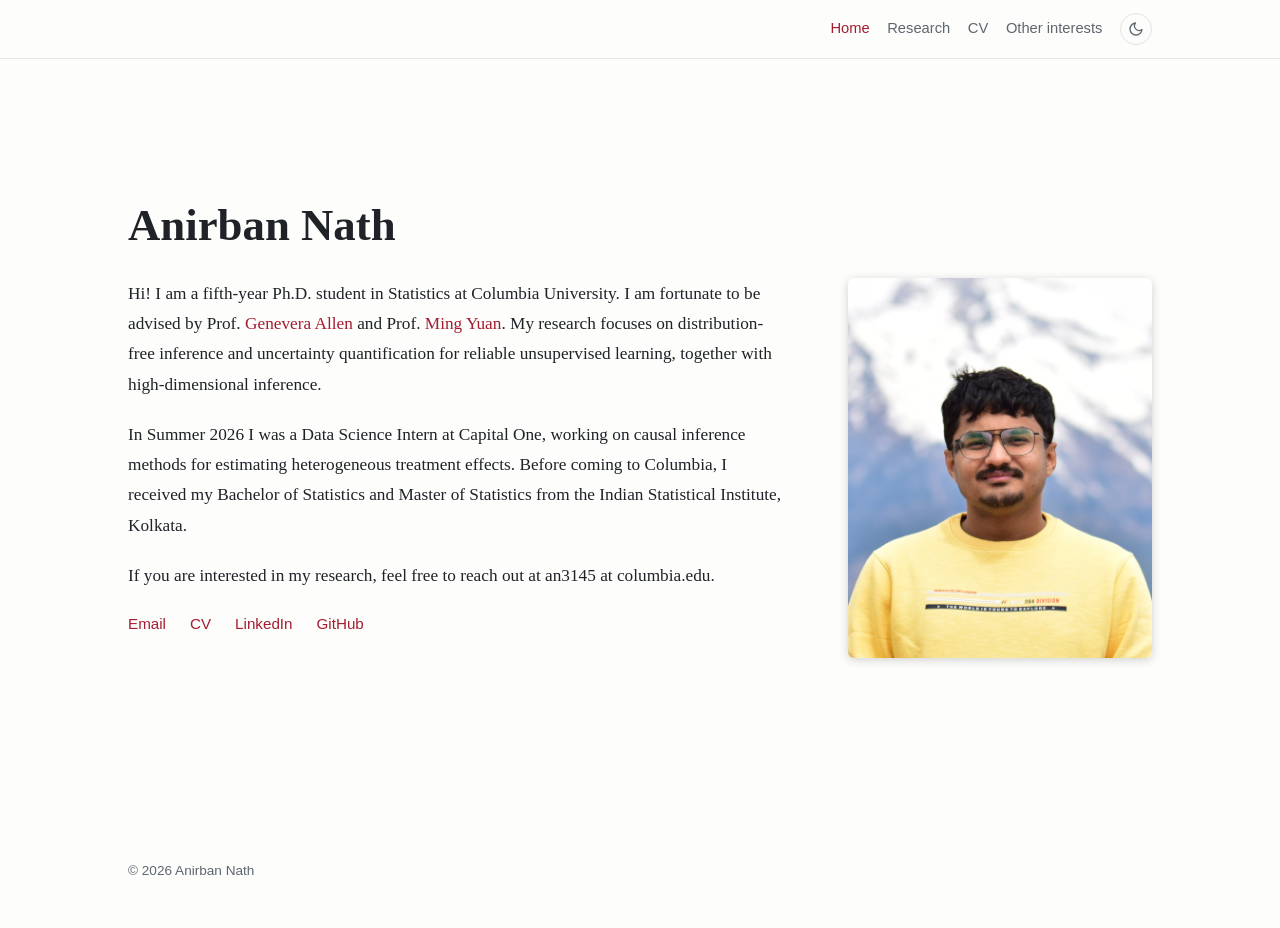
==== index.html @ cec501d0 "Roomier home page, dark mode toggle" ====
<!doctype html>
<html lang="en">
<head>
  <meta charset="utf-8">
  <meta name="viewport" content="width=device-width, initial-scale=1">
  <title>Anirban Nath</title>
  <meta name="description" content="Personal website of Anirban Nath, Ph.D. student in Statistics at Columbia University.">
  <link rel="stylesheet" href="style.css?v=10">
  <script>
    try { var t = localStorage.getItem('theme'); } catch (e) {}
    if (!t) t = matchMedia('(prefers-color-scheme: dark)').matches ? 'dark' : 'light';
    document.documentElement.setAttribute('data-theme', t);
  </script>
</head>
<body class="home">

<header class="site-header">
  <div class="wrap header-inner">
    <nav>
      <a href="index.html" class="current">Home</a>
      <a href="research.html">Research</a>
      <a href="cv.html">CV</a>
      <a href="interests.html">Other interests</a>
      <button type="button" class="theme-toggle" aria-label="Toggle dark mode" title="Toggle dark mode">
        <svg class="icon-moon" viewBox="0 0 24 24" fill="none" stroke="currentColor" stroke-width="2" stroke-linecap="round" stroke-linejoin="round"><path d="M21 12.8A9 9 0 1 1 11.2 3a7 7 0 0 0 9.8 9.8z"/></svg>
        <svg class="icon-sun" viewBox="0 0 24 24" fill="none" stroke="currentColor" stroke-width="2" stroke-linecap="round"><circle cx="12" cy="12" r="4.5"/><path d="M12 2v2M12 20v2M4.9 4.9l1.4 1.4M17.7 17.7l1.4 1.4M2 12h2M20 12h2M4.9 19.1l1.4-1.4M17.7 6.3l1.4-1.4"/></svg>
      </button>
    </nav>
  </div>
</header>

<main class="wrap">

  <!-- ============ ABOUT ============ -->
  <section id="about">
    <h1>Anirban Nath</h1>

    <div class="about">
    <div class="bio">

      <p>Hi! I am a fifth-year Ph.D. student in Statistics at Columbia University. I am fortunate to be advised by
        Prof. <a href="https://genevera-allen.com">Genevera Allen</a> and
        Prof. <a href="https://www.columbia.edu/~my2550/index.html">Ming Yuan</a>.
        My research focuses on distribution-free inference and uncertainty quantification for reliable
        unsupervised learning, together with high-dimensional inference.</p>

      <p>In Summer 2026 I was a Data Science Intern at Capital One, working on causal inference methods for
        estimating heterogeneous treatment effects. Before coming to Columbia, I received my Bachelor of
        Statistics and Master of Statistics from the Indian Statistical Institute, Kolkata.</p>

      <p>If you are interested in my research, feel free to reach out at an3145 at columbia.edu.</p>

      <p class="links">
        <a href="mailto:an3145@columbia.edu">Email</a>
        <a href="files/cv.pdf">CV</a>
        <a href="https://www.linkedin.com/in/anirban7733">LinkedIn</a>
        <a href="https://github.com/Anirban7733">GitHub</a>
        <!-- EDIT: add when available
        <a href="[Google Scholar URL]">Google Scholar</a> -->
      </p>
    </div>

    <div class="photo">
      <img src="images/profile.jpg?v=2" alt="Photo of Anirban Nath">
    </div>
    </div>
  </section>

</main>

<footer class="site-footer">
  <div class="wrap">
    <p>&copy; <span id="year">2026</span> Anirban Nath</p>
  </div>
</footer>

<script>document.getElementById('year').textContent = new Date().getFullYear();</script>
<script src="theme.js?v=1"></script>
</body>
</html>
---- style.css ----
:root {
  --bg: #fdfdfc;
  --fg: #1f2328;
  --muted: #5f6670;
  --accent: #a51c30;          /* Harvard crimson; change freely */
  --rule: #e4e4e2;
  --card: #f4f4f2;
  --serif: "Iowan Old Style", "Palatino Linotype", Palatino, Georgia, "Times New Roman", serif;
  --sans: -apple-system, BlinkMacSystemFont, "Segoe UI", Roboto, "Helvetica Neue", Arial, sans-serif;
}
@media (prefers-color-scheme: dark) {
  :root:not([data-theme="light"]) {
    --bg: #15171a;
    --fg: #e6e6e3;
    --muted: #9aa0a8;
    --accent: #e0707f;
    --rule: #2c3036;
    --card: #1e2125;
  }
}
:root[data-theme="dark"] {
    --bg: #15171a;
    --fg: #e6e6e3;
    --muted: #9aa0a8;
    --accent: #e0707f;
    --rule: #2c3036;
    --card: #1e2125;
}

* { box-sizing: border-box; }
html { scroll-behavior: smooth; scroll-padding-top: 4.5rem; }
body {
  margin: 0;
  background: var(--bg);
  color: var(--fg);
  font-family: var(--serif);
  font-size: 1.08rem;
  line-height: 1.6;
}
a { color: var(--accent); text-decoration: none; }
a:hover { text-decoration: underline; }

.wrap { max-width: 66rem; margin: 0 auto; padding: 0 1rem; }

/* Header */
.site-header {
  position: sticky; top: 0; z-index: 10;
  background: var(--bg);
  border-bottom: 1px solid var(--rule);
}
.header-inner {
  display: flex; flex-wrap: wrap; align-items: baseline;
  justify-content: flex-end; gap: .25rem 1rem;
  padding-top: .8rem; padding-bottom: .8rem;
}
.brand { font-weight: 600; color: var(--fg); font-size: 1.1rem; }
nav { display: flex; flex-wrap: wrap; gap: 1.1rem; font-family: var(--sans); font-size: .92rem; }
nav a { color: var(--muted); }
nav a:hover { color: var(--accent); text-decoration: none; }

/* Sections */
section { padding: 2.5rem 0 1rem; border-bottom: 1px solid var(--rule); }
section:last-of-type { border-bottom: none; }
h1 { font-size: 2.4rem; font-weight: 600; margin: 0 0 .2rem; line-height: 1.2; }
h2 { font-size: 1.4rem; font-weight: 600; margin: 0 0 1rem; }

/* About */
.about { display: grid; grid-template-columns: 1fr 16rem; gap: 2.5rem; align-items: start; margin-top: 1.2rem; }
.about .bio p:first-child { margin-top: 0; }
.photo img, .photo-placeholder {
  width: 100%; aspect-ratio: 4 / 5; height: auto;
  border-radius: 6px; object-fit: cover; display: block;
  box-shadow: 0 2px 10px rgba(0, 0, 0, .18);
}
.photo-placeholder {
  background: var(--card); color: var(--muted);
  display: flex; align-items: center; justify-content: center;
  font-size: 4rem; font-family: var(--sans); border: 1px solid var(--rule);
}
.role { color: var(--muted); margin-top: 0; font-family: var(--sans); font-size: .95rem; }
.interests { margin-top: -.4rem; }
.links { display: flex; flex-wrap: wrap; gap: .4rem 1.1rem; font-family: var(--sans); font-size: .95rem; }

/* Publications */
.note { color: var(--muted); font-size: .9rem; margin-top: -.5rem; }
.pubs { padding-left: 1.6rem; }
.pubs li { margin-bottom: 1.1rem; }
.pub-title { font-weight: 600; }
.pub-authors { color: var(--fg); }
.pub-venue { color: var(--muted); font-style: italic; }
.pub-links { font-family: var(--sans); font-size: .85rem; margin-left: .5rem; }
.pub-links a { margin-right: .6rem; }
.pub-links a::before { content: "["; color: var(--muted); }
.pub-links a::after  { content: "]"; color: var(--muted); }

/* Teaching */
.teaching { list-style: none; padding: 0; }
.teaching li { margin-bottom: .8rem; display: flex; flex-direction: column; }
.course { font-weight: 600; }
.term { color: var(--muted); font-size: .95rem; }

/* Footer */
.site-footer { color: var(--muted); font-family: var(--sans); font-size: .85rem; padding: 2rem 0; }

/* Mobile */
@media (max-width: 640px) {
  body { font-size: 1rem; }
  .about { grid-template-columns: 1fr; gap: 1.2rem; }
  .photo { order: -1; }
  .photo img, .photo-placeholder { width: 12rem; }
  .photo-placeholder { font-size: 3rem; }
  h1 { font-size: 1.7rem; }
}

/* Added: work in progress, plain lists */
h3 { font-size: 1.1rem; font-weight: 600; margin: 1.6rem 0 .6rem; }
.wip { padding-left: 1.2rem; }
.wip li { margin-bottom: .9rem; }
.pub-desc { color: var(--muted); font-size: .95rem; }
.plain { padding-left: 1.2rem; }
.plain li { margin-bottom: .35rem; }

/* Plain-language paper summaries */
.pub-summary { margin: .35rem 0 0; font-size: .95rem; color: var(--fg); max-width: 46rem; }

/* Summary toggle, styled like the [arXiv] links */
.pub-toggle {
  font: inherit; color: var(--accent); background: none; border: 0; padding: 0;
  cursor: pointer; margin-right: .6rem;
}
.pub-toggle:hover { text-decoration: underline; }
.pub-toggle::before { content: "["; color: var(--muted); }
.pub-toggle::after  { content: "]"; color: var(--muted); }
.pub-toggle[aria-expanded="true"] { font-weight: 600; }

/* Other interests page */
nav a.current { color: var(--accent); }
.gallery { display: grid; grid-template-columns: repeat(auto-fill, minmax(14rem, 1fr)); gap: 1rem; margin: 1rem 0; }
.gallery figure { margin: 0; }
.gallery img { width: 100%; aspect-ratio: 4 / 3; object-fit: cover; border-radius: 6px; display: block; }
.gallery figcaption { color: var(--muted); font-size: .9rem; margin-top: .3rem; }

/* Research page: larger section headings */
.research h2 { font-size: 2rem; margin-bottom: 1.2rem; }
.research h2.wip-heading { margin-top: 2.5rem; }
@media (max-width: 640px) { .research h2 { font-size: 1.6rem; } }

/* Home page: more breathing room, block centred vertically in the window */
.home main {
  min-height: calc(100vh - 9rem);
  display: flex; flex-direction: column; justify-content: center;
}
.home #about { padding: 2rem 0 3rem; }
.home h1 { font-size: 2.8rem; margin-bottom: .4rem; }
.home .about { grid-template-columns: 1fr 19rem; gap: 4rem; align-items: center; margin-top: 1.6rem; }
.home .bio p { line-height: 1.75; margin: 0 0 1.25rem; }
.home .links { margin-top: 1.8rem; gap: .4rem 1.5rem; }
@media (max-width: 640px) {
  .home main { min-height: 0; display: block; }
  .home h1 { font-size: 2rem; }
  .home .about { grid-template-columns: 1fr; gap: 1.4rem; }
}

/* Dark mode toggle */
.theme-toggle {
  background: none; border: 1px solid var(--rule); border-radius: 999px;
  width: 2rem; height: 2rem; padding: 0; cursor: pointer; color: var(--muted);
  display: inline-flex; align-items: center; justify-content: center; align-self: center;
}
.theme-toggle:hover { color: var(--accent); border-color: var(--accent); }
.theme-toggle svg { width: 1rem; height: 1rem; }
.theme-toggle .icon-sun { display: none; }
:root[data-theme="dark"] .theme-toggle .icon-sun { display: block; }
:root[data-theme="dark"] .theme-toggle .icon-moon { display: none; }
.header-inner { align-items: center; }
nav { align-items: center; }
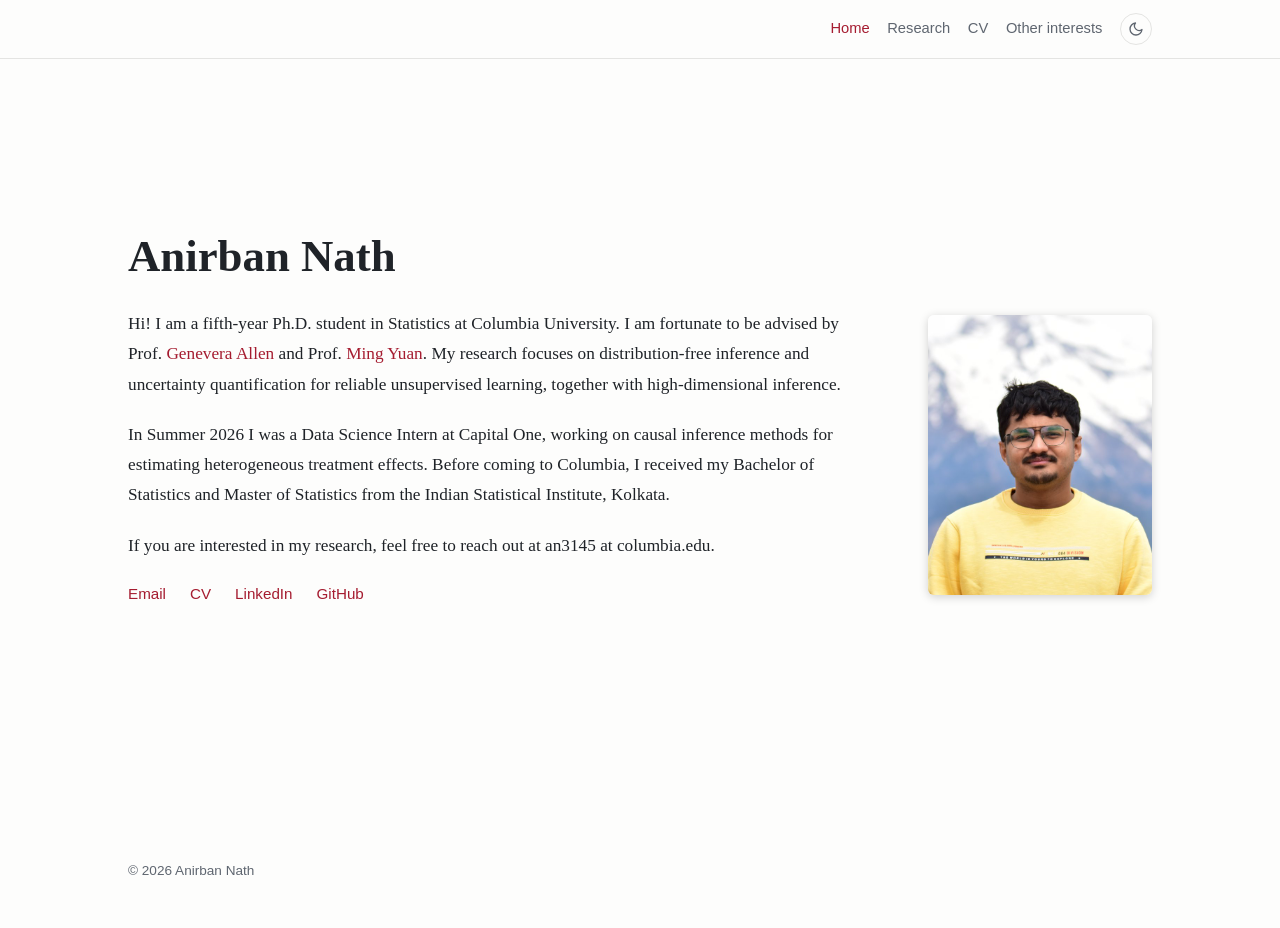
==== commit f376a946: "Smaller profile photo" ====
--- a/index.html
+++ b/index.html
@@ -5,7 +5,7 @@
   <meta name="viewport" content="width=device-width, initial-scale=1">
   <title>Anirban Nath</title>
   <meta name="description" content="Personal website of Anirban Nath, Ph.D. student in Statistics at Columbia University.">
-  <link rel="stylesheet" href="style.css?v=10">
+  <link rel="stylesheet" href="style.css?v=11">
   <script>
     try { var t = localStorage.getItem('theme'); } catch (e) {}
     if (!t) t = matchMedia('(prefers-color-scheme: dark)').matches ? 'dark' : 'light';
--- a/style.css
+++ b/style.css
@@ -152,7 +152,8 @@
 }
 .home #about { padding: 2rem 0 3rem; }
 .home h1 { font-size: 2.8rem; margin-bottom: .4rem; }
-.home .about { grid-template-columns: 1fr 19rem; gap: 4rem; align-items: center; margin-top: 1.6rem; }
+.home .about { grid-template-columns: 1fr 14rem; gap: 4rem; align-items: start; margin-top: 1.6rem; }
+.home .photo { padding-top: .35rem; }
 .home .bio p { line-height: 1.75; margin: 0 0 1.25rem; }
 .home .links { margin-top: 1.8rem; gap: .4rem 1.5rem; }
 @media (max-width: 640px) {
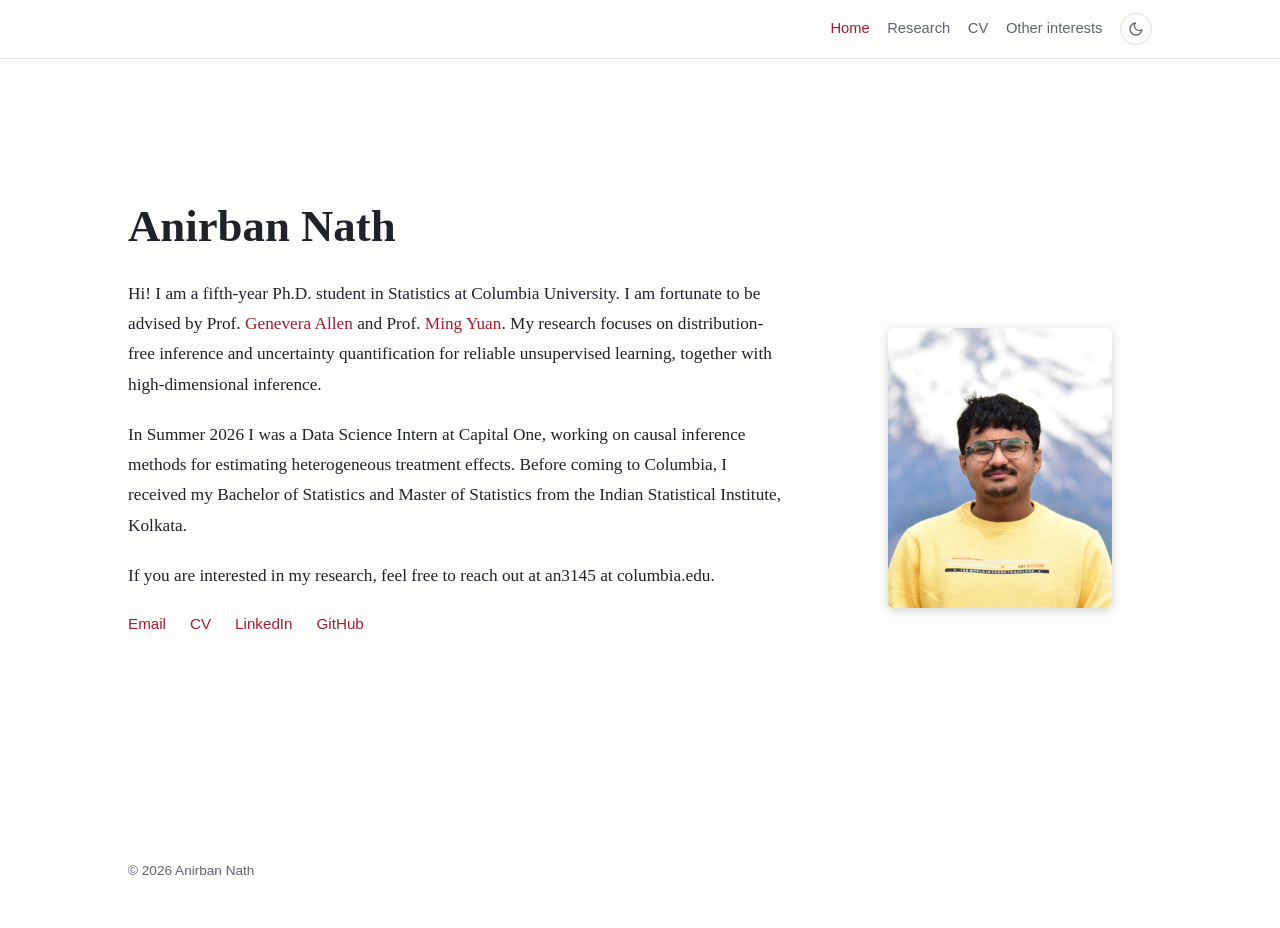
==== commit 5d2454d2: "Smaller photo, bio unchanged" ====
--- a/index.html
+++ b/index.html
@@ -5,7 +5,7 @@
   <meta name="viewport" content="width=device-width, initial-scale=1">
   <title>Anirban Nath</title>
   <meta name="description" content="Personal website of Anirban Nath, Ph.D. student in Statistics at Columbia University.">
-  <link rel="stylesheet" href="style.css?v=11">
+  <link rel="stylesheet" href="style.css?v=12">
   <script>
     try { var t = localStorage.getItem('theme'); } catch (e) {}
     if (!t) t = matchMedia('(prefers-color-scheme: dark)').matches ? 'dark' : 'light';
--- a/style.css
+++ b/style.css
@@ -152,14 +152,17 @@
 }
 .home #about { padding: 2rem 0 3rem; }
 .home h1 { font-size: 2.8rem; margin-bottom: .4rem; }
-.home .about { grid-template-columns: 1fr 14rem; gap: 4rem; align-items: start; margin-top: 1.6rem; }
-.home .photo { padding-top: .35rem; }
+.home .about { grid-template-columns: 1fr 19rem; gap: 4rem; align-items: center; margin-top: 1.6rem; }
+.home .photo { display: flex; justify-content: center; }
+.home .photo img { width: 14rem; }
 .home .bio p { line-height: 1.75; margin: 0 0 1.25rem; }
 .home .links { margin-top: 1.8rem; gap: .4rem 1.5rem; }
 @media (max-width: 640px) {
   .home main { min-height: 0; display: block; }
   .home h1 { font-size: 2rem; }
   .home .about { grid-template-columns: 1fr; gap: 1.4rem; }
+  .home .photo { justify-content: flex-start; }
+  .home .photo img { width: 12rem; }
 }
 
 /* Dark mode toggle */
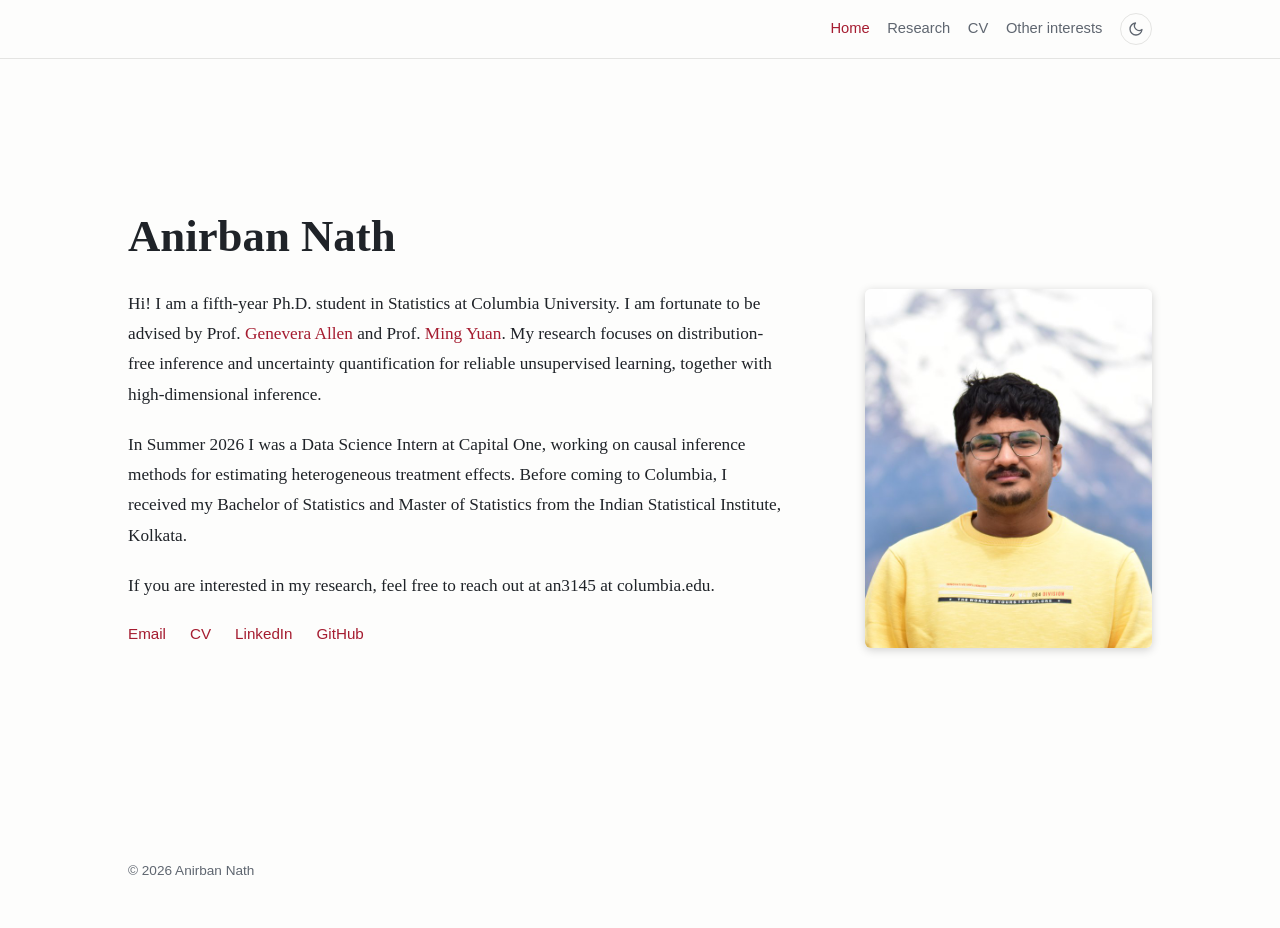
==== commit bde34dcd: "Photo matches bio height" ====
--- a/index.html
+++ b/index.html
@@ -5,7 +5,7 @@
   <meta name="viewport" content="width=device-width, initial-scale=1">
   <title>Anirban Nath</title>
   <meta name="description" content="Personal website of Anirban Nath, Ph.D. student in Statistics at Columbia University.">
-  <link rel="stylesheet" href="style.css?v=12">
+  <link rel="stylesheet" href="style.css?v=13">
   <script>
     try { var t = localStorage.getItem('theme'); } catch (e) {}
     if (!t) t = matchMedia('(prefers-color-scheme: dark)').matches ? 'dark' : 'light';
--- a/style.css
+++ b/style.css
@@ -152,17 +152,21 @@
 }
 .home #about { padding: 2rem 0 3rem; }
 .home h1 { font-size: 2.8rem; margin-bottom: .4rem; }
-.home .about { grid-template-columns: 1fr 19rem; gap: 4rem; align-items: center; margin-top: 1.6rem; }
-.home .photo { display: flex; justify-content: center; }
-.home .photo img { width: 14rem; }
+.home .about { grid-template-columns: 1fr 19rem; gap: 4rem; align-items: stretch; margin-top: 1.6rem; }
+.home .bio > :last-child { margin-bottom: 0; }
+/* photo spans exactly from the top of the bio to its last line */
+.home .photo { position: relative; }
+.home .photo img {
+  position: absolute; top: 0; right: 0;
+  height: 100%; width: auto; max-width: 100%; object-fit: cover;
+}
 .home .bio p { line-height: 1.75; margin: 0 0 1.25rem; }
 .home .links { margin-top: 1.8rem; gap: .4rem 1.5rem; }
 @media (max-width: 640px) {
   .home main { min-height: 0; display: block; }
   .home h1 { font-size: 2rem; }
   .home .about { grid-template-columns: 1fr; gap: 1.4rem; }
-  .home .photo { justify-content: flex-start; }
-  .home .photo img { width: 12rem; }
+  .home .photo img { position: static; width: 12rem; height: auto; }
 }
 
 /* Dark mode toggle */
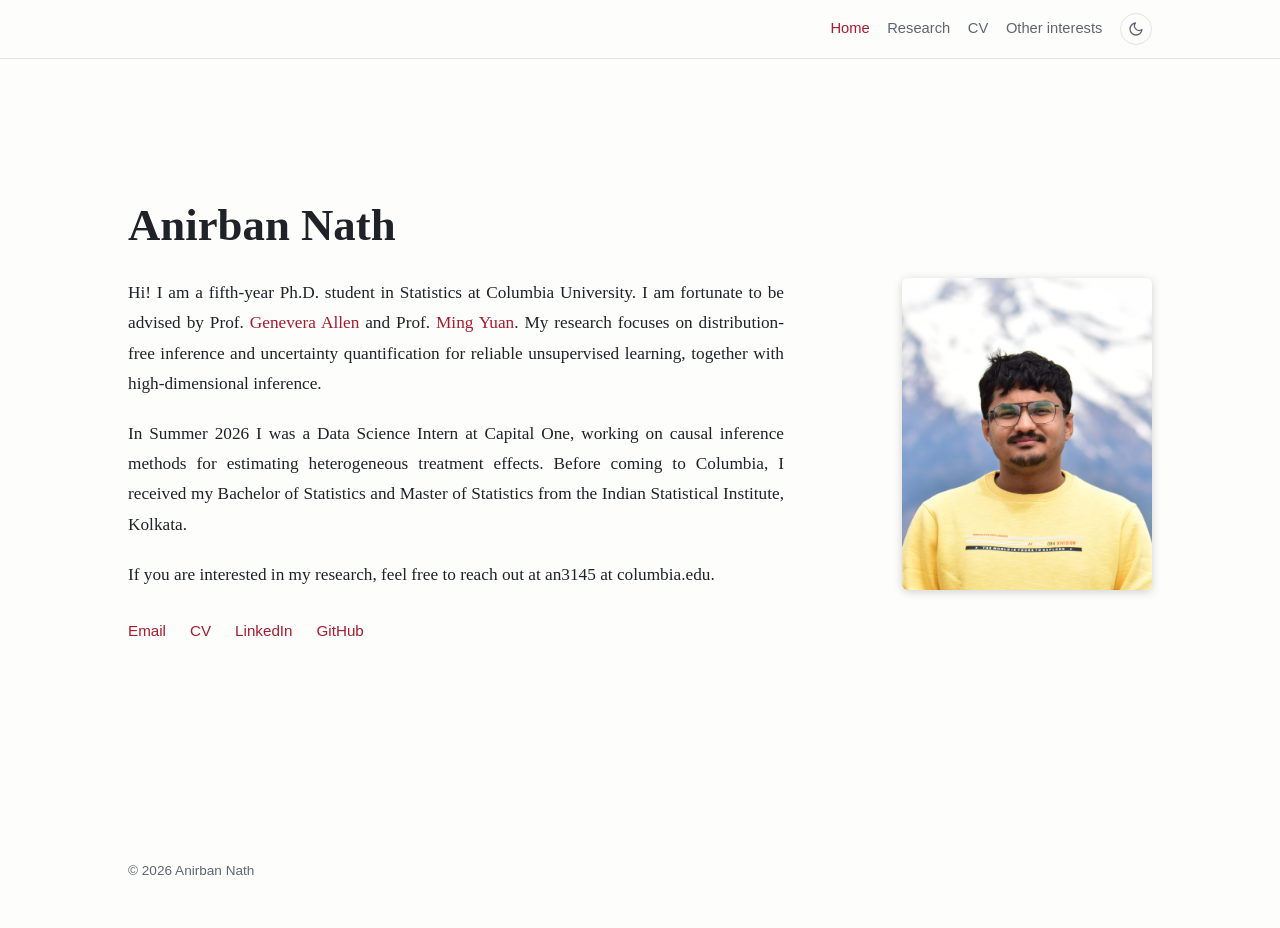
==== commit 4c7d3c27: "Photo ends at email line, justified bio" ====
--- a/index.html
+++ b/index.html
@@ -5,7 +5,7 @@
   <meta name="viewport" content="width=device-width, initial-scale=1">
   <title>Anirban Nath</title>
   <meta name="description" content="Personal website of Anirban Nath, Ph.D. student in Statistics at Columbia University.">
-  <link rel="stylesheet" href="style.css?v=13">
+  <link rel="stylesheet" href="style.css?v=14">
   <script>
     try { var t = localStorage.getItem('theme'); } catch (e) {}
     if (!t) t = matchMedia('(prefers-color-scheme: dark)').matches ? 'dark' : 'light';
@@ -50,7 +50,14 @@
 
       <p>If you are interested in my research, feel free to reach out at an3145 at columbia.edu.</p>
 
-      <p class="links">
+    </div>
+
+    <div class="photo">
+      <img src="images/profile.jpg?v=2" alt="Photo of Anirban Nath">
+    </div>
+    </div>
+
+    <p class="links">
         <a href="mailto:an3145@columbia.edu">Email</a>
         <a href="files/cv.pdf">CV</a>
         <a href="https://www.linkedin.com/in/anirban7733">LinkedIn</a>
@@ -58,12 +65,6 @@
         <!-- EDIT: add when available
         <a href="[Google Scholar URL]">Google Scholar</a> -->
       </p>
-    </div>
-
-    <div class="photo">
-      <img src="images/profile.jpg?v=2" alt="Photo of Anirban Nath">
-    </div>
-    </div>
   </section>
 
 </main>
--- a/style.css
+++ b/style.css
@@ -182,3 +182,7 @@
 :root[data-theme="dark"] .theme-toggle .icon-moon { display: none; }
 .header-inner { align-items: center; }
 nav { align-items: center; }
+
+/* Home: justified bio; links row sits below the bio/photo block */
+.home .bio p { text-align: justify; }
+.home #about > .links { margin-top: 1.8rem; }
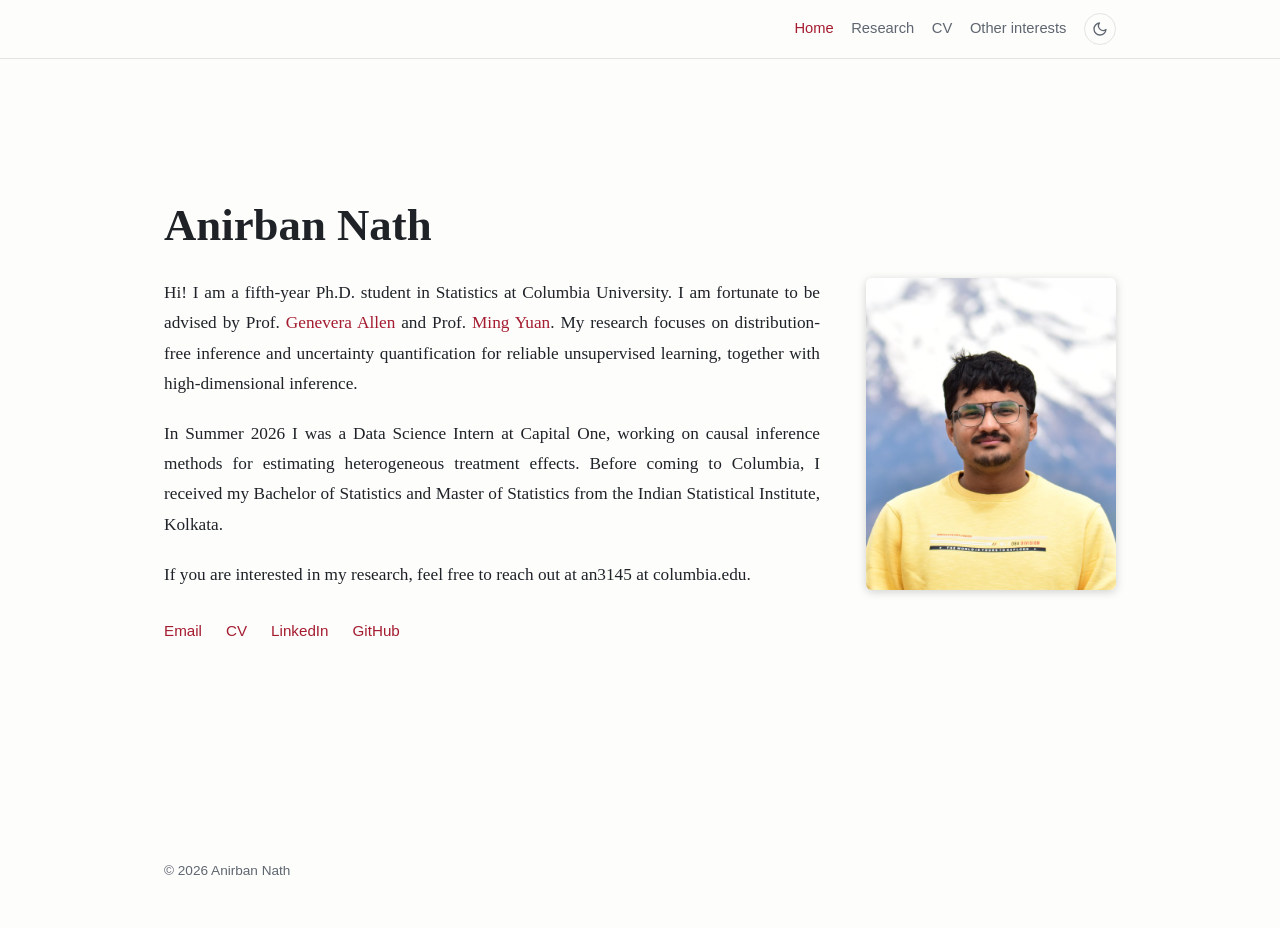
==== commit e50c11b1: "Narrower home page" ====
--- a/index.html
+++ b/index.html
@@ -5,7 +5,7 @@
   <meta name="viewport" content="width=device-width, initial-scale=1">
   <title>Anirban Nath</title>
   <meta name="description" content="Personal website of Anirban Nath, Ph.D. student in Statistics at Columbia University.">
-  <link rel="stylesheet" href="style.css?v=14">
+  <link rel="stylesheet" href="style.css?v=15">
   <script>
     try { var t = localStorage.getItem('theme'); } catch (e) {}
     if (!t) t = matchMedia('(prefers-color-scheme: dark)').matches ? 'dark' : 'light';
--- a/style.css
+++ b/style.css
@@ -152,7 +152,8 @@
 }
 .home #about { padding: 2rem 0 3rem; }
 .home h1 { font-size: 2.8rem; margin-bottom: .4rem; }
-.home .about { grid-template-columns: 1fr 19rem; gap: 4rem; align-items: stretch; margin-top: 1.6rem; }
+.home .wrap { max-width: 61.5rem; }
+.home .about { grid-template-columns: 1fr 16rem; gap: 2.5rem; align-items: stretch; margin-top: 1.6rem; }
 .home .bio > :last-child { margin-bottom: 0; }
 /* photo spans exactly from the top of the bio to its last line */
 .home .photo { position: relative; }
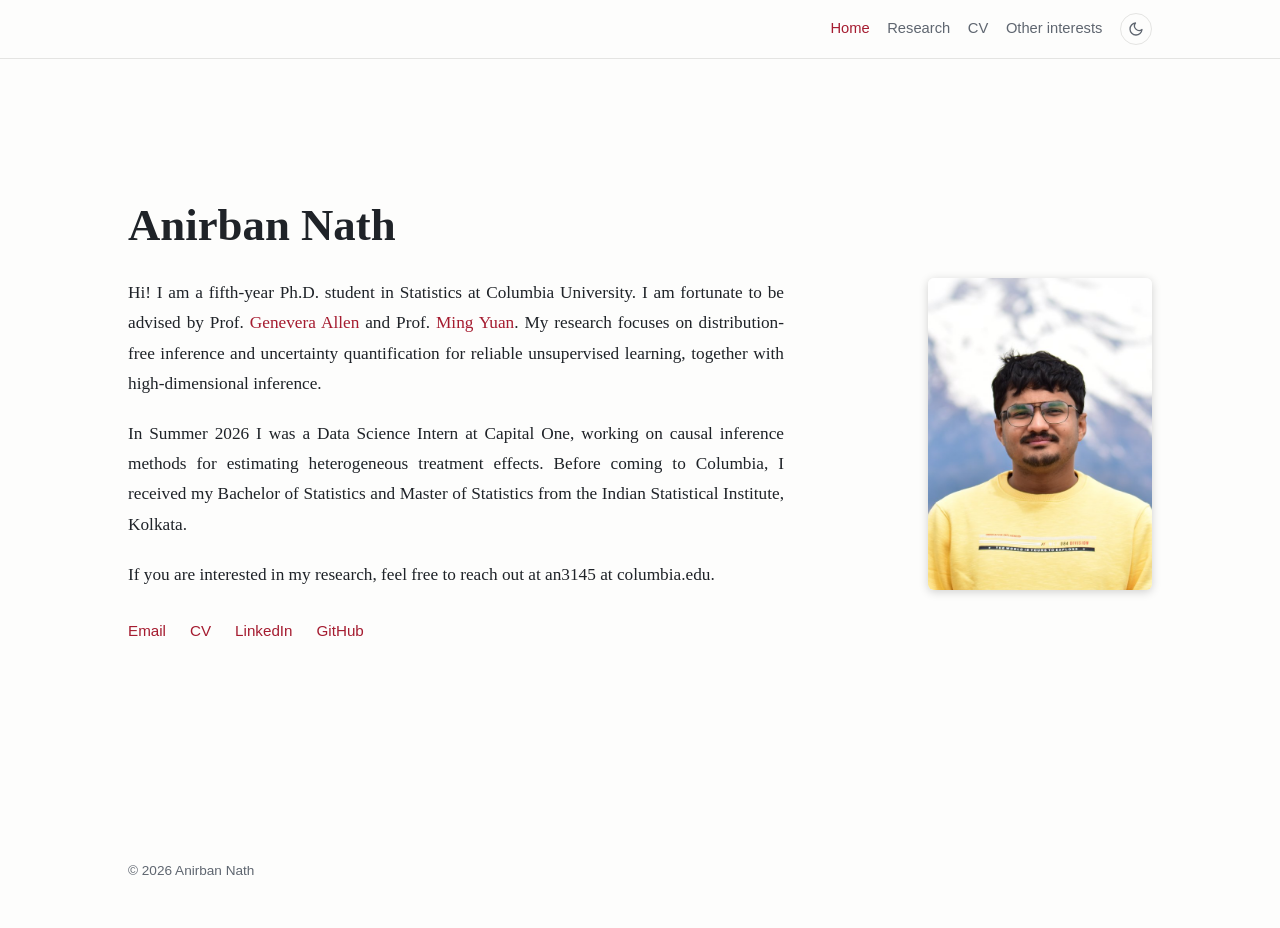
==== commit 682df14b: "Home page matches other pages' width" ====
--- a/index.html
+++ b/index.html
@@ -5,7 +5,7 @@
   <meta name="viewport" content="width=device-width, initial-scale=1">
   <title>Anirban Nath</title>
   <meta name="description" content="Personal website of Anirban Nath, Ph.D. student in Statistics at Columbia University.">
-  <link rel="stylesheet" href="style.css?v=15">
+  <link rel="stylesheet" href="style.css?v=16">
   <script>
     try { var t = localStorage.getItem('theme'); } catch (e) {}
     if (!t) t = matchMedia('(prefers-color-scheme: dark)').matches ? 'dark' : 'light';
--- a/style.css
+++ b/style.css
@@ -152,14 +152,13 @@
 }
 .home #about { padding: 2rem 0 3rem; }
 .home h1 { font-size: 2.8rem; margin-bottom: .4rem; }
-.home .wrap { max-width: 61.5rem; }
-.home .about { grid-template-columns: 1fr 16rem; gap: 2.5rem; align-items: stretch; margin-top: 1.6rem; }
+.home .about { grid-template-columns: minmax(0, 41rem) minmax(12rem, 1fr); gap: 2.5rem; align-items: stretch; margin-top: 1.6rem; }
 .home .bio > :last-child { margin-bottom: 0; }
 /* photo spans exactly from the top of the bio to its last line */
 .home .photo { position: relative; }
 .home .photo img {
   position: absolute; top: 0; right: 0;
-  height: 100%; width: auto; max-width: 100%; object-fit: cover;
+  height: 100%; width: 14rem; max-width: 100%; object-fit: cover; object-position: 50% 30%;
 }
 .home .bio p { line-height: 1.75; margin: 0 0 1.25rem; }
 .home .links { margin-top: 1.8rem; gap: .4rem 1.5rem; }
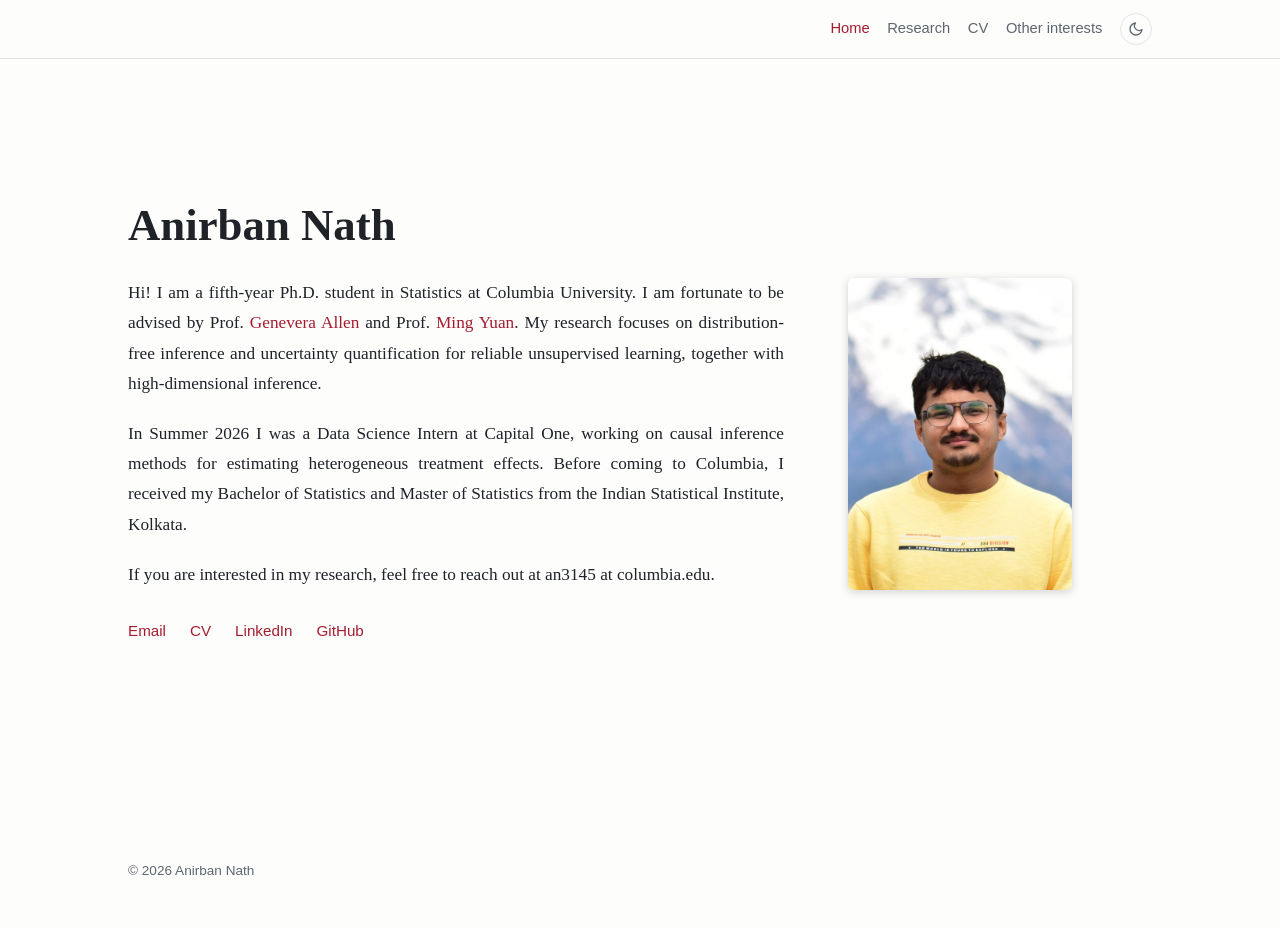
==== commit b4f15b11: "Photo closer to bio" ====
--- a/index.html
+++ b/index.html
@@ -5,7 +5,7 @@
   <meta name="viewport" content="width=device-width, initial-scale=1">
   <title>Anirban Nath</title>
   <meta name="description" content="Personal website of Anirban Nath, Ph.D. student in Statistics at Columbia University.">
-  <link rel="stylesheet" href="style.css?v=16">
+  <link rel="stylesheet" href="style.css?v=17">
   <script>
     try { var t = localStorage.getItem('theme'); } catch (e) {}
     if (!t) t = matchMedia('(prefers-color-scheme: dark)').matches ? 'dark' : 'light';
--- a/style.css
+++ b/style.css
@@ -157,7 +157,7 @@
 /* photo spans exactly from the top of the bio to its last line */
 .home .photo { position: relative; }
 .home .photo img {
-  position: absolute; top: 0; right: 0;
+  position: absolute; top: 0; left: clamp(0px, calc(100% - 14rem), 1.5rem);
   height: 100%; width: 14rem; max-width: 100%; object-fit: cover; object-position: 50% 30%;
 }
 .home .bio p { line-height: 1.75; margin: 0 0 1.25rem; }
